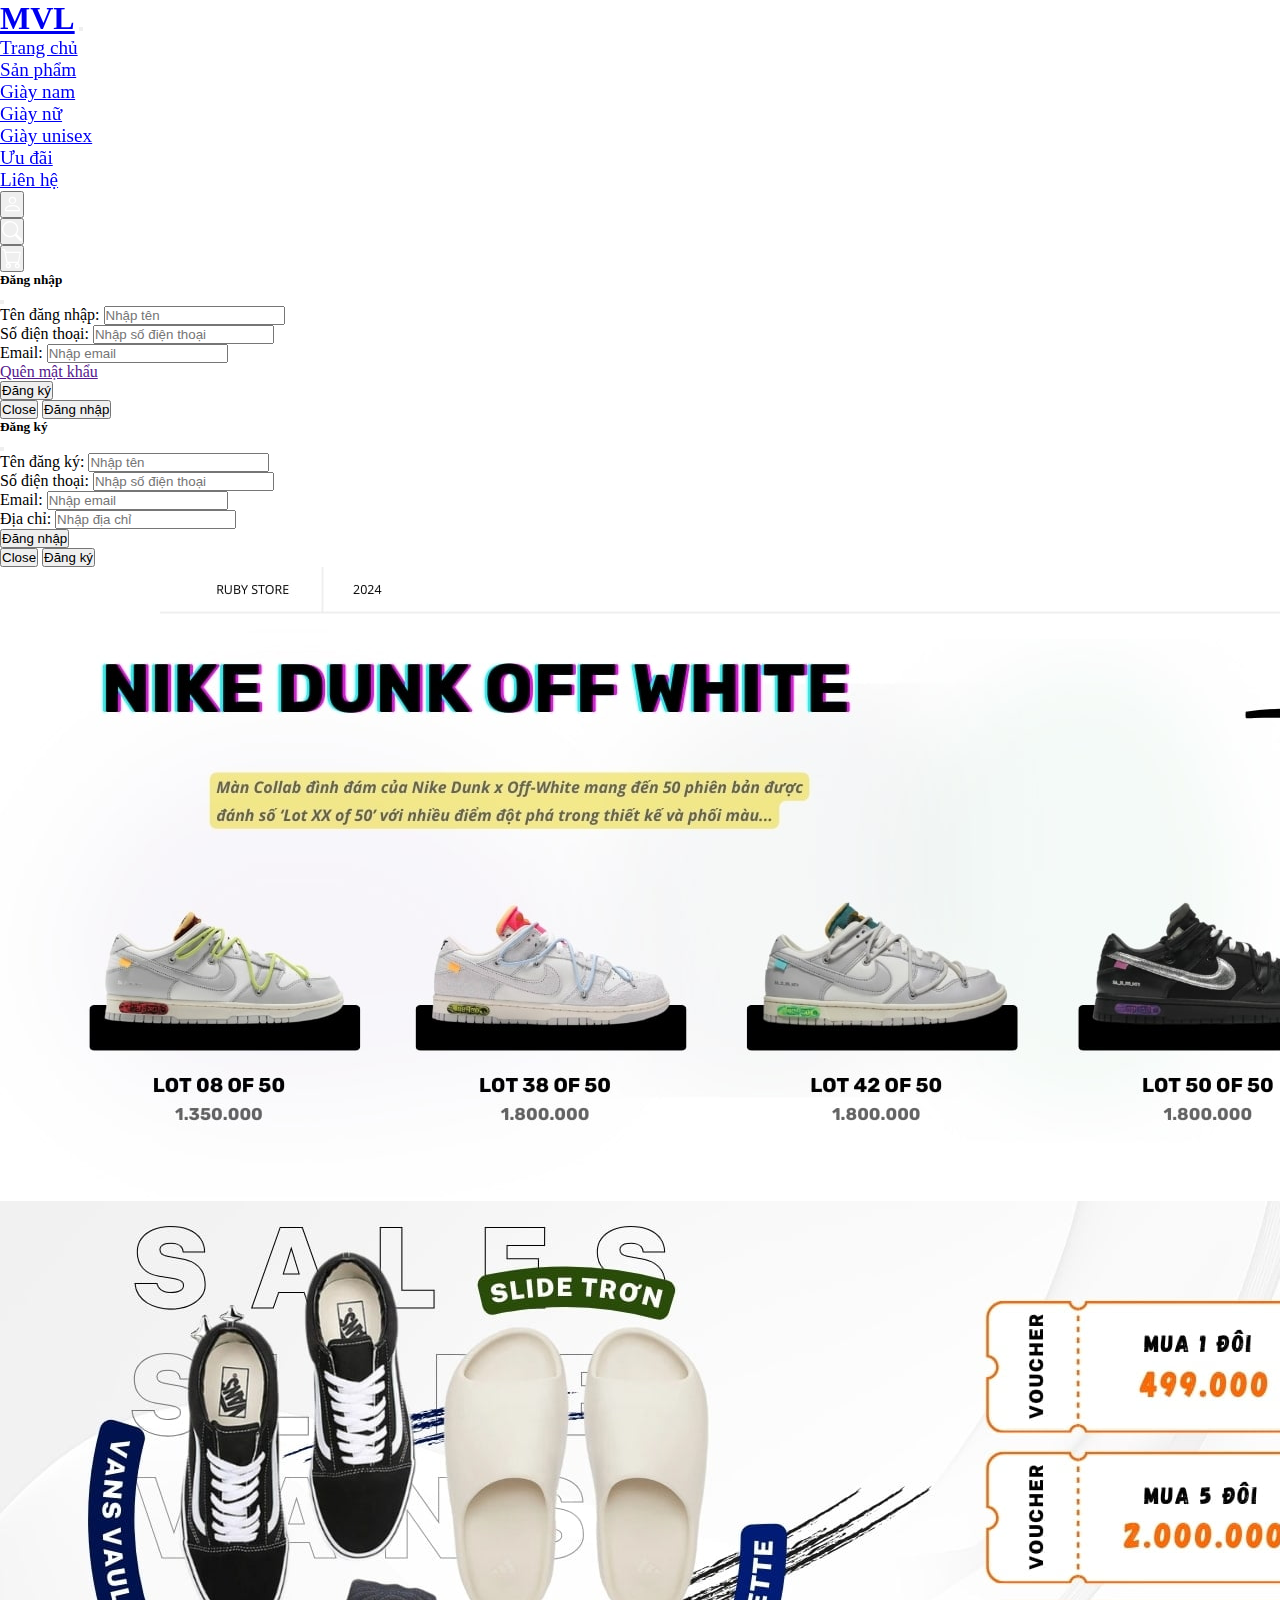
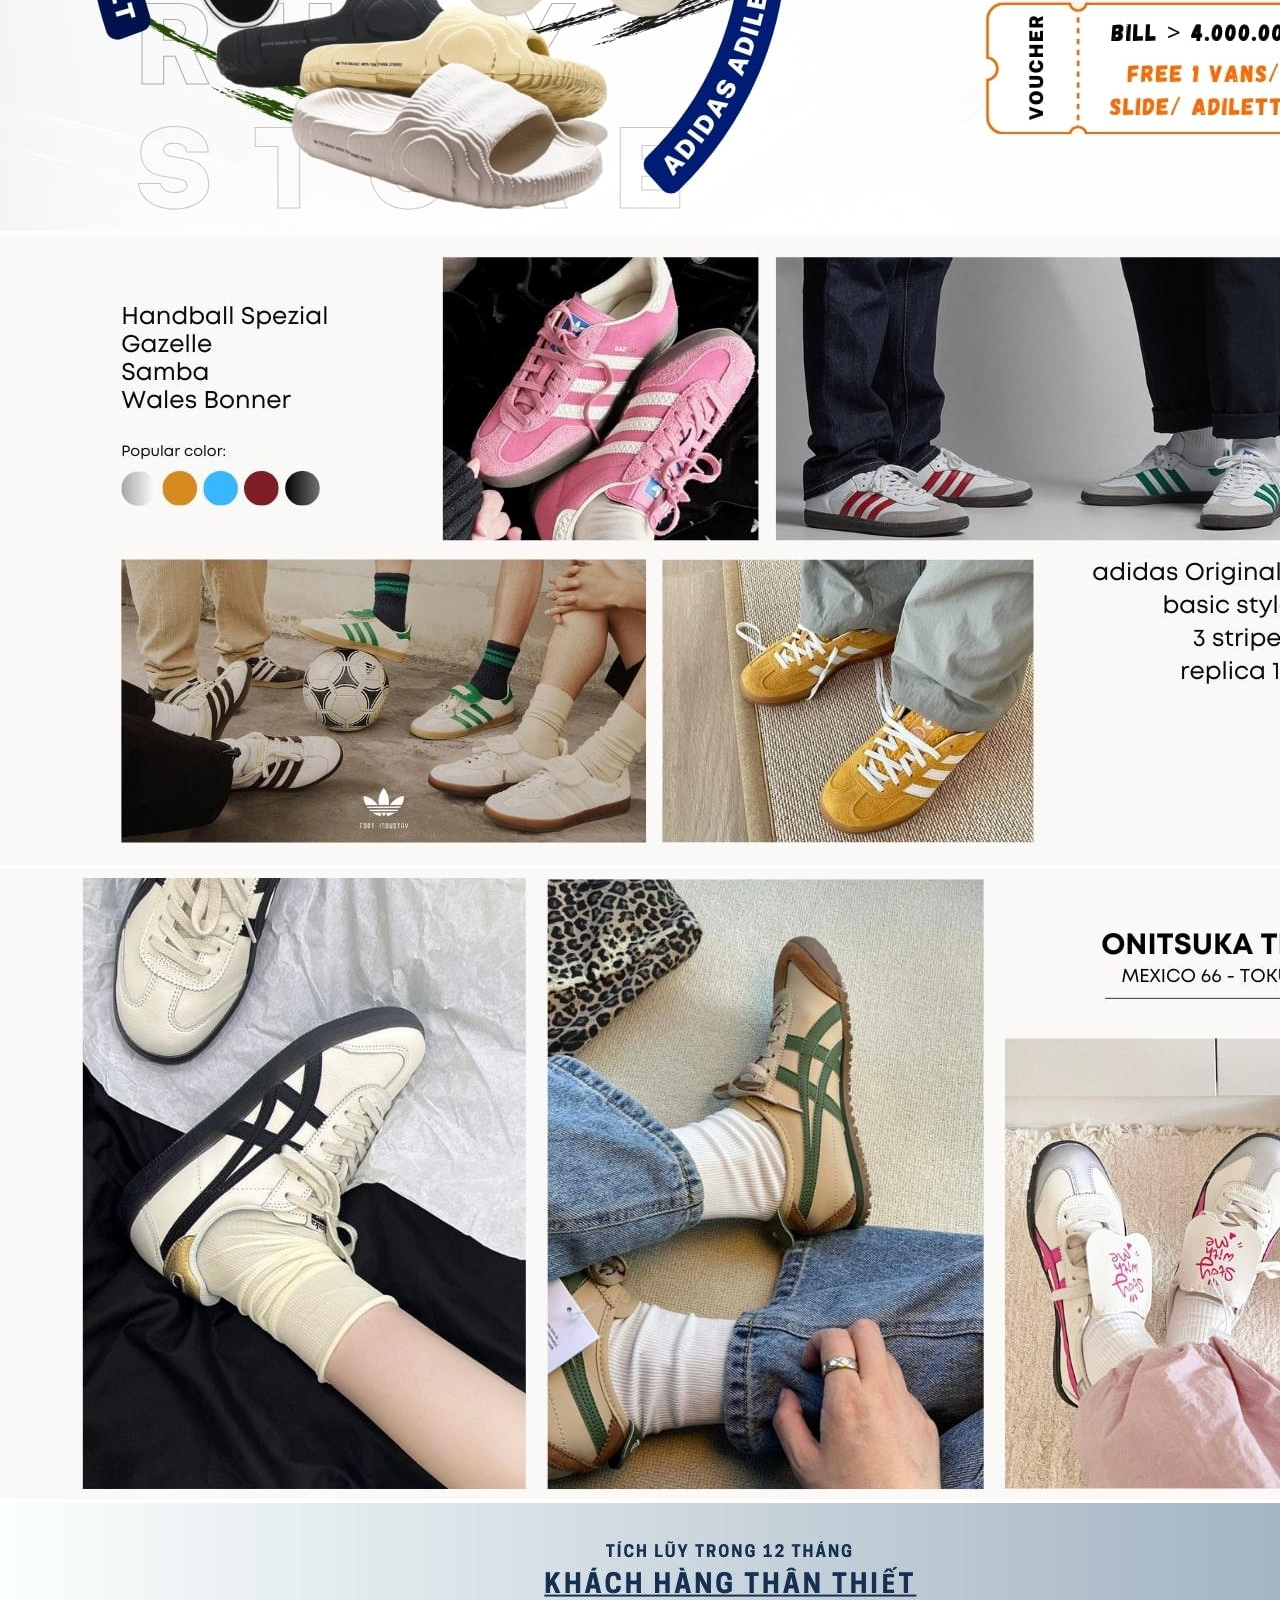
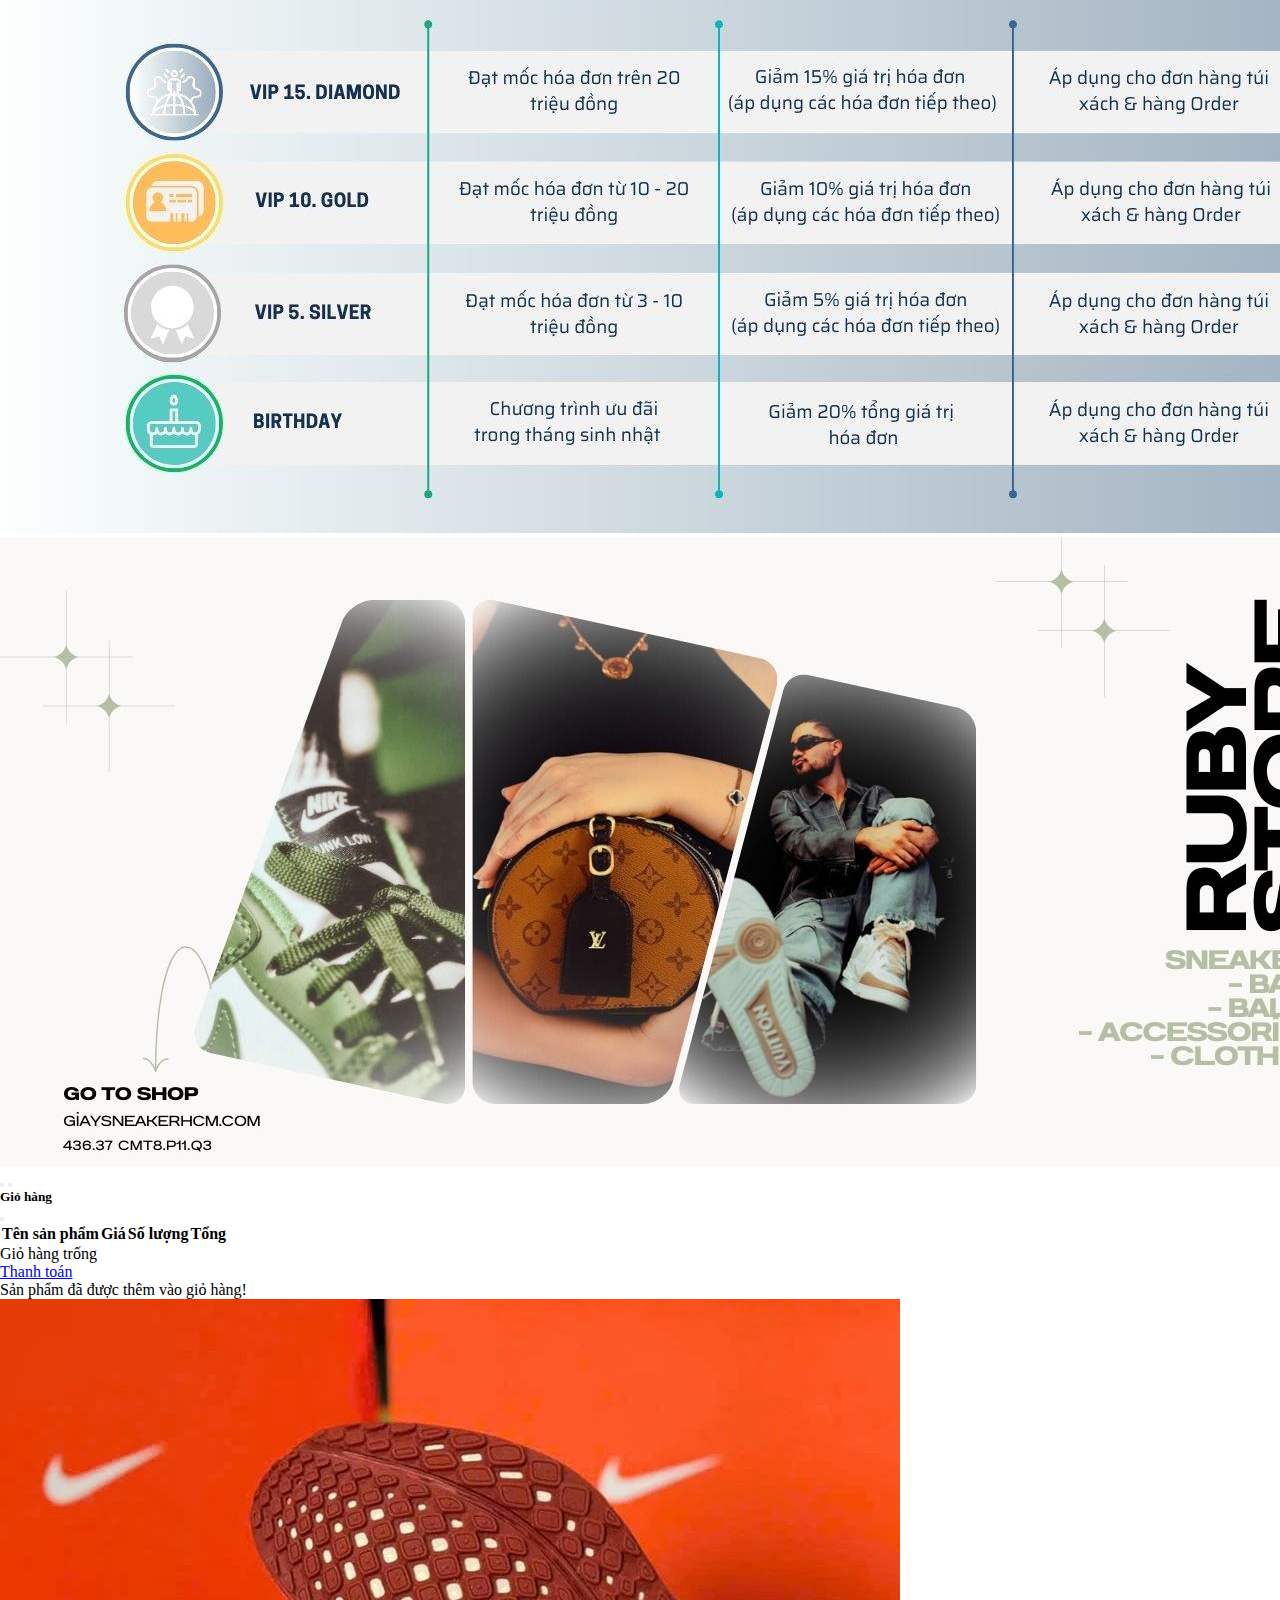
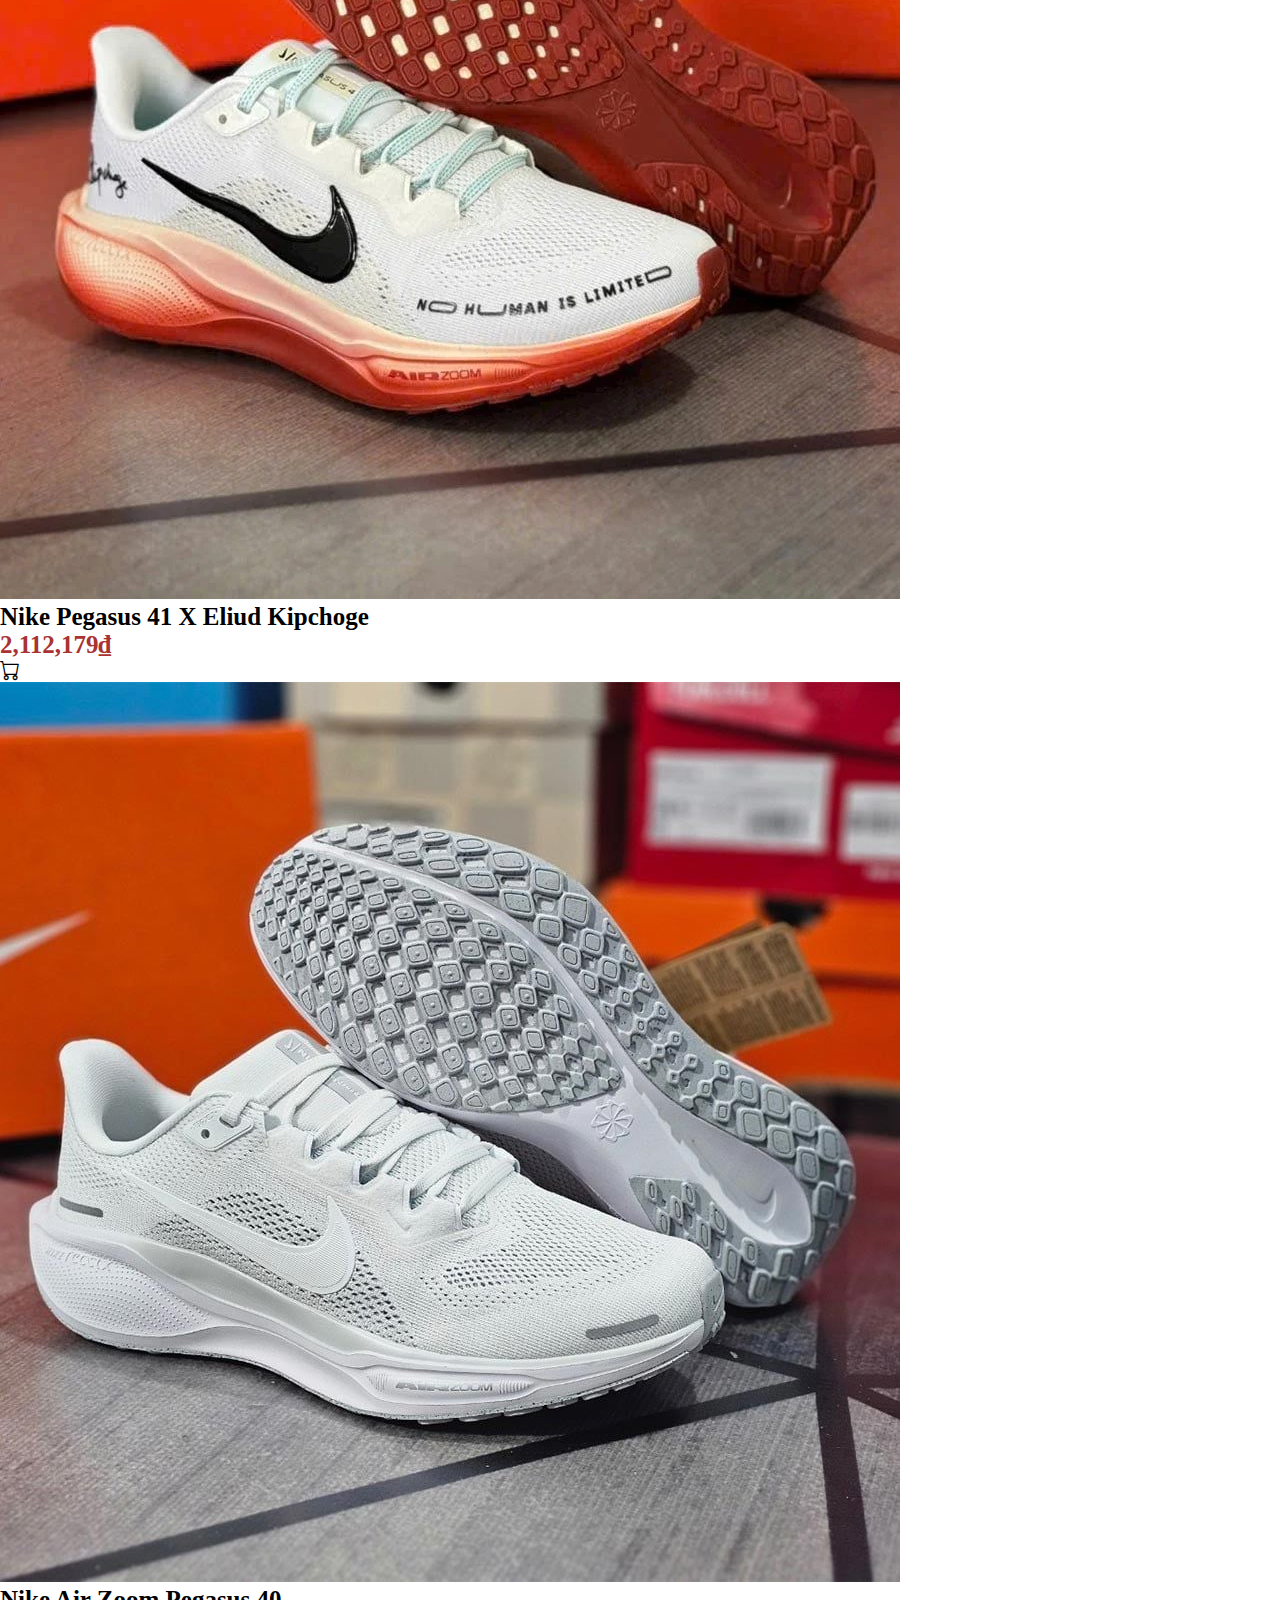
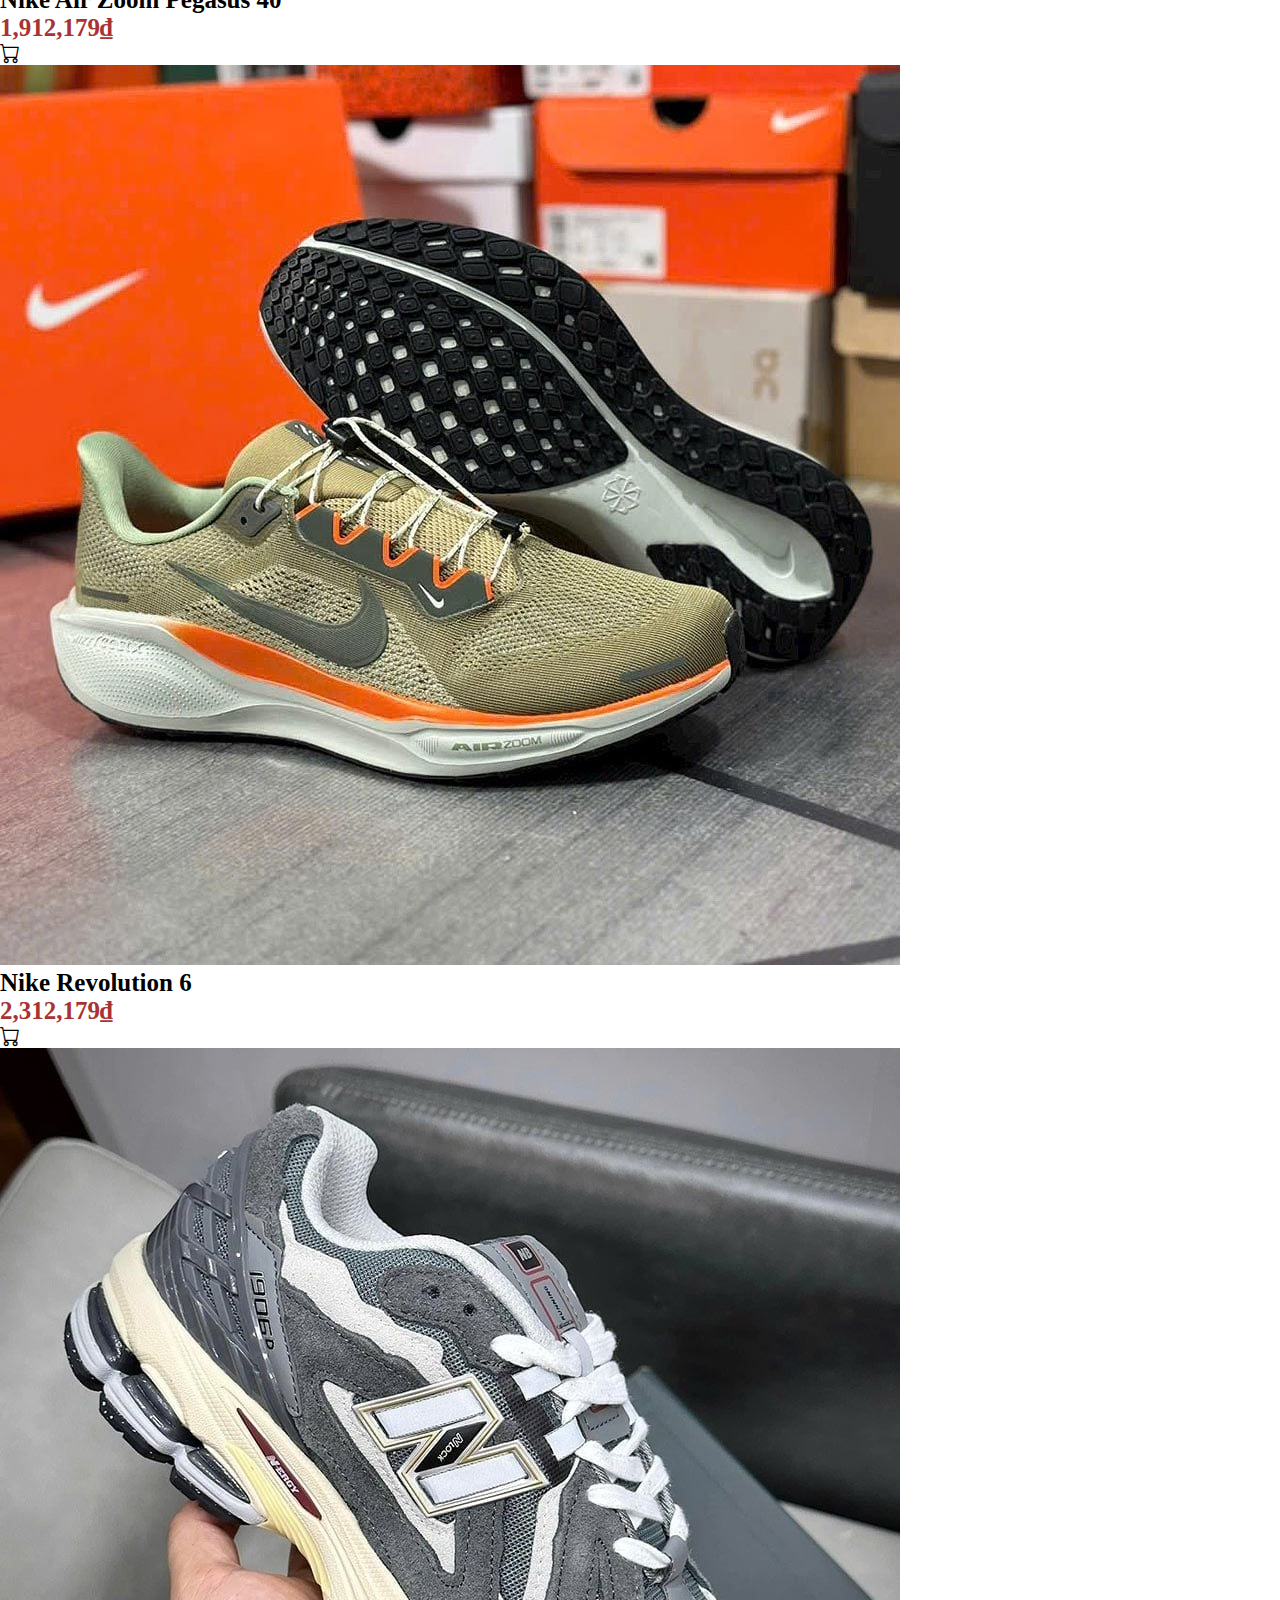
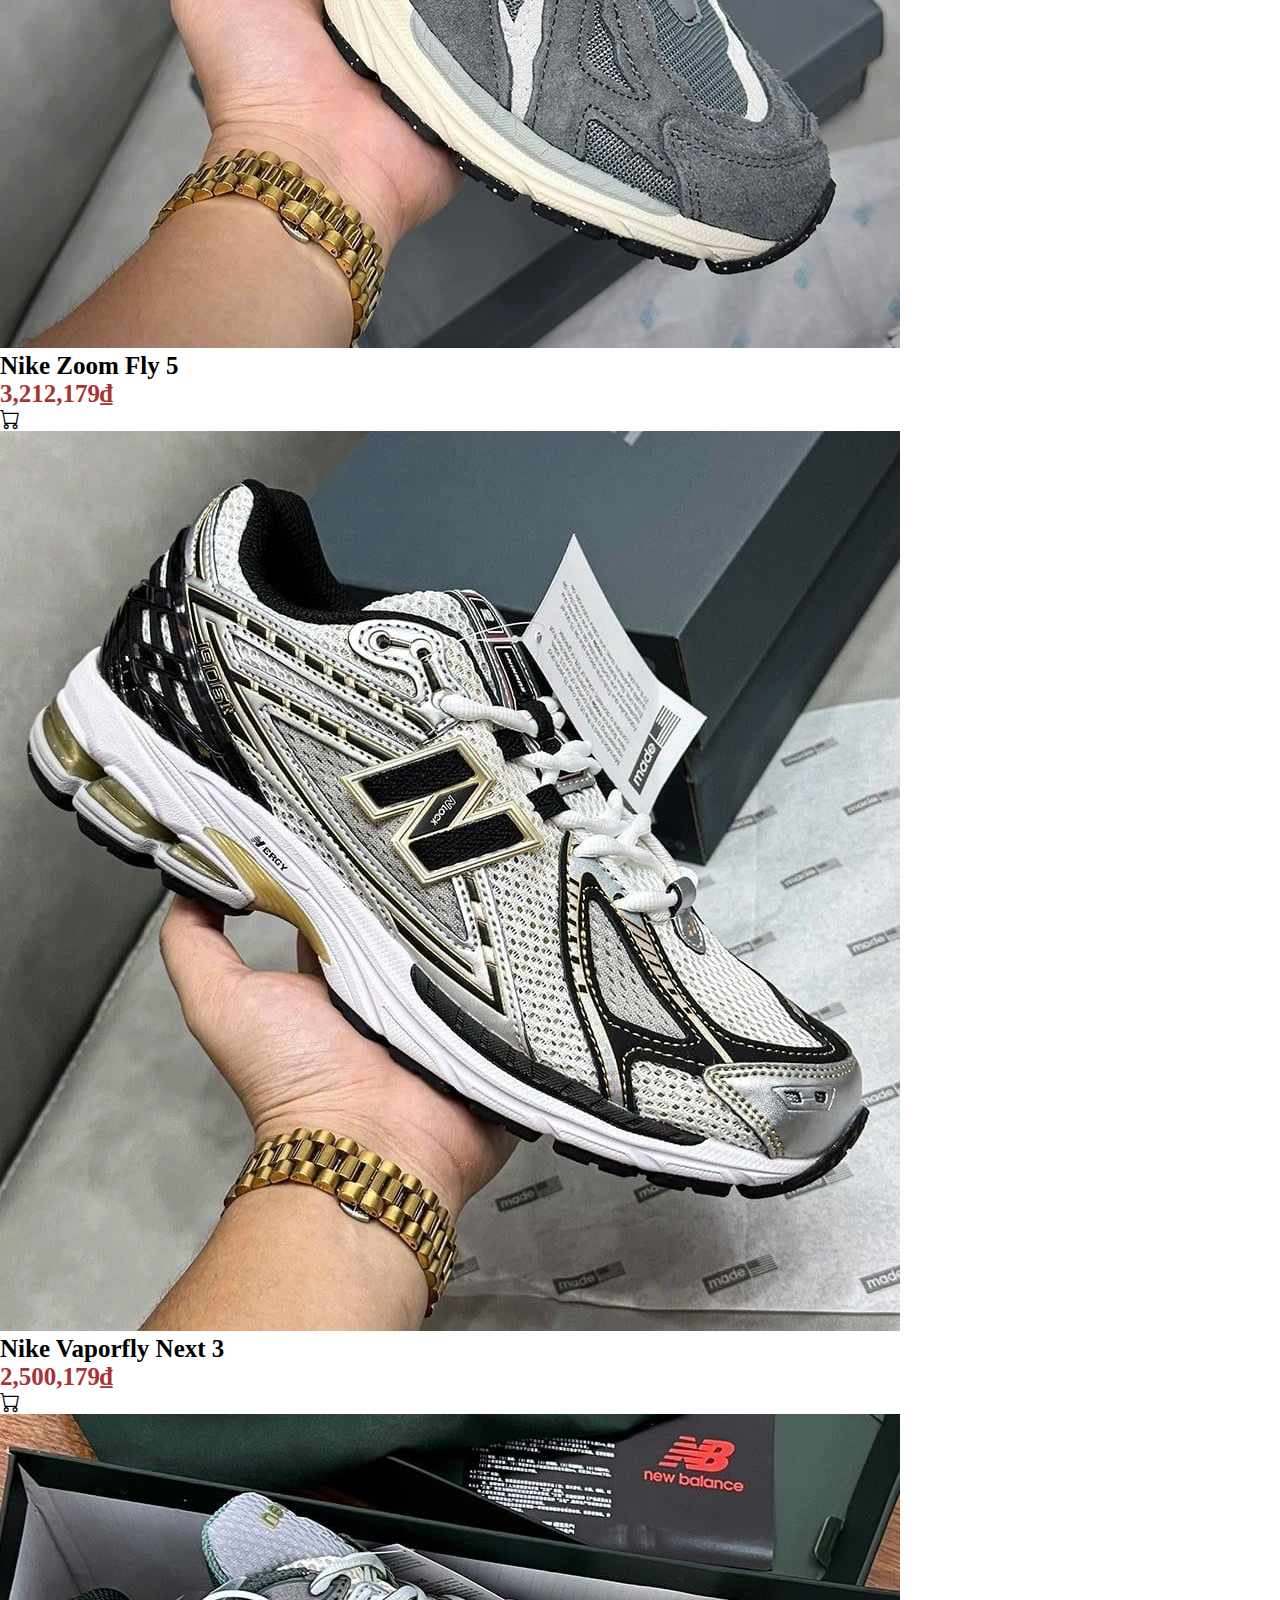
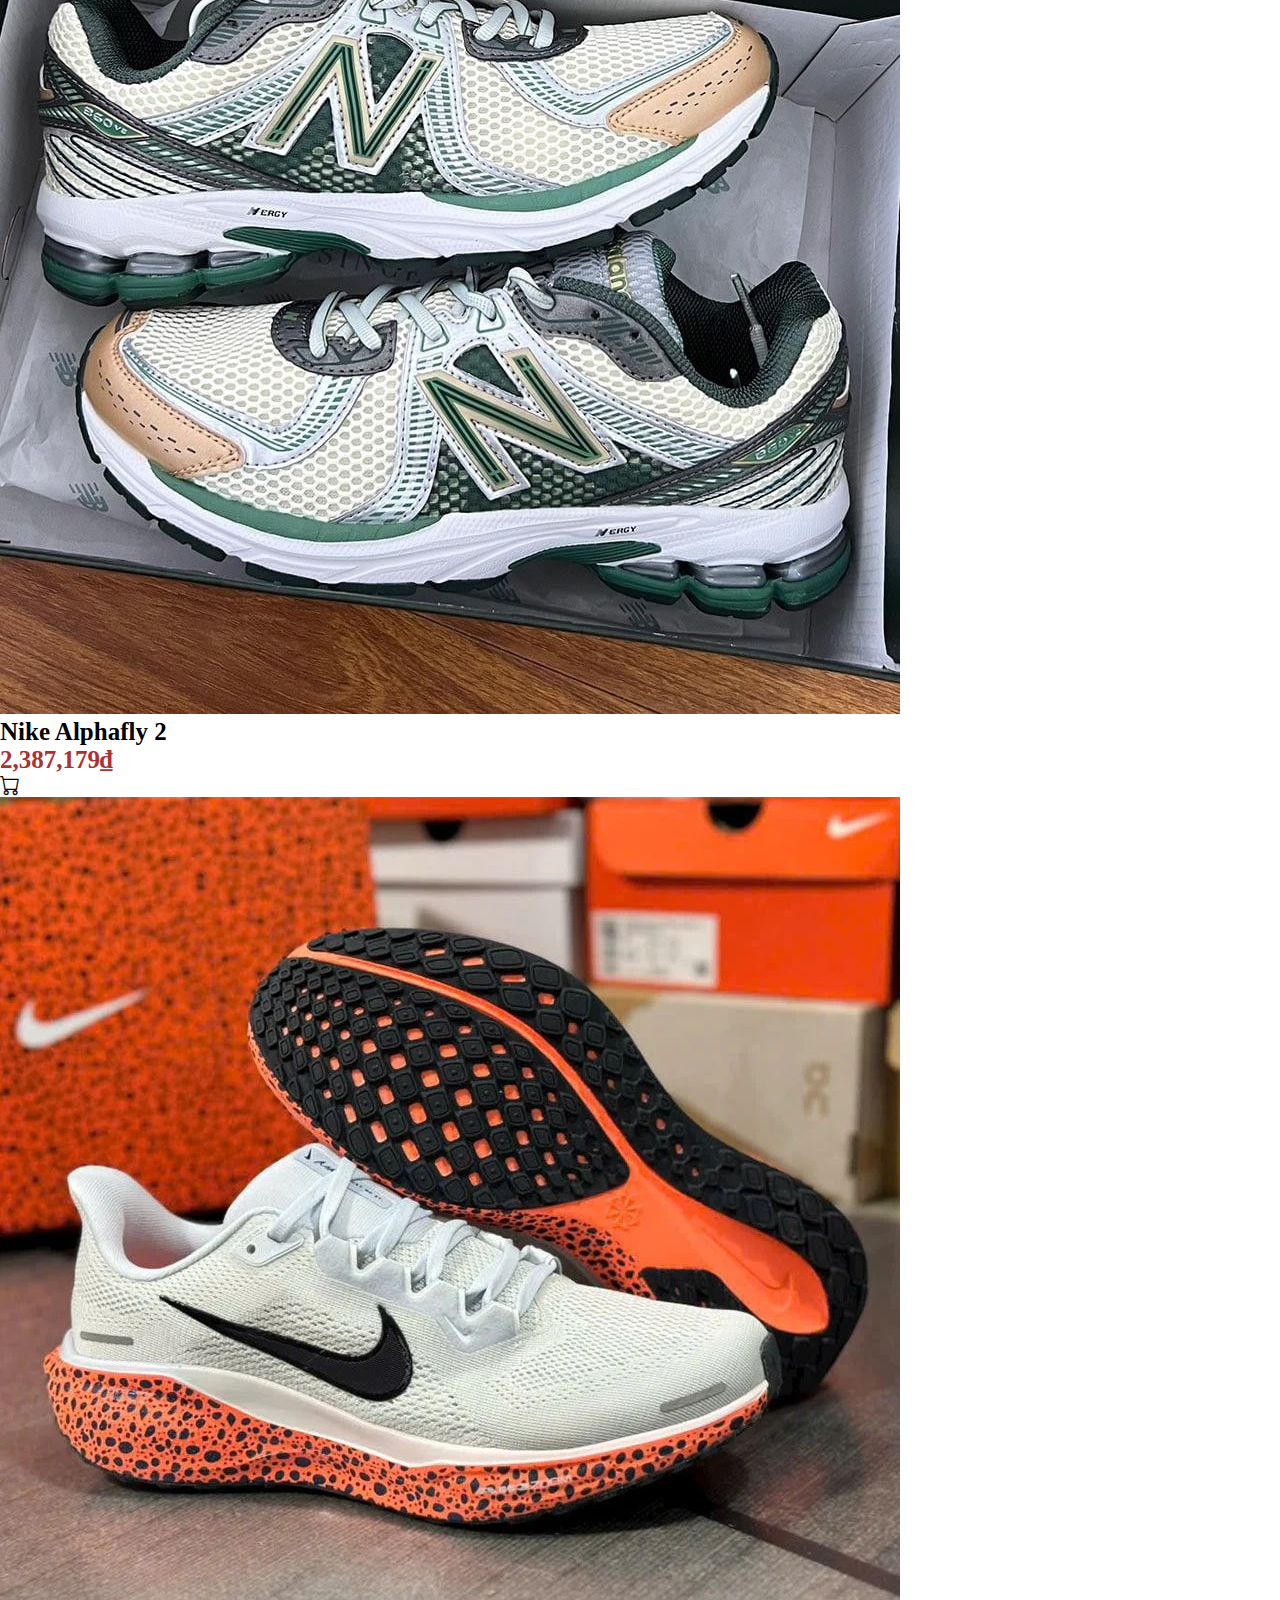
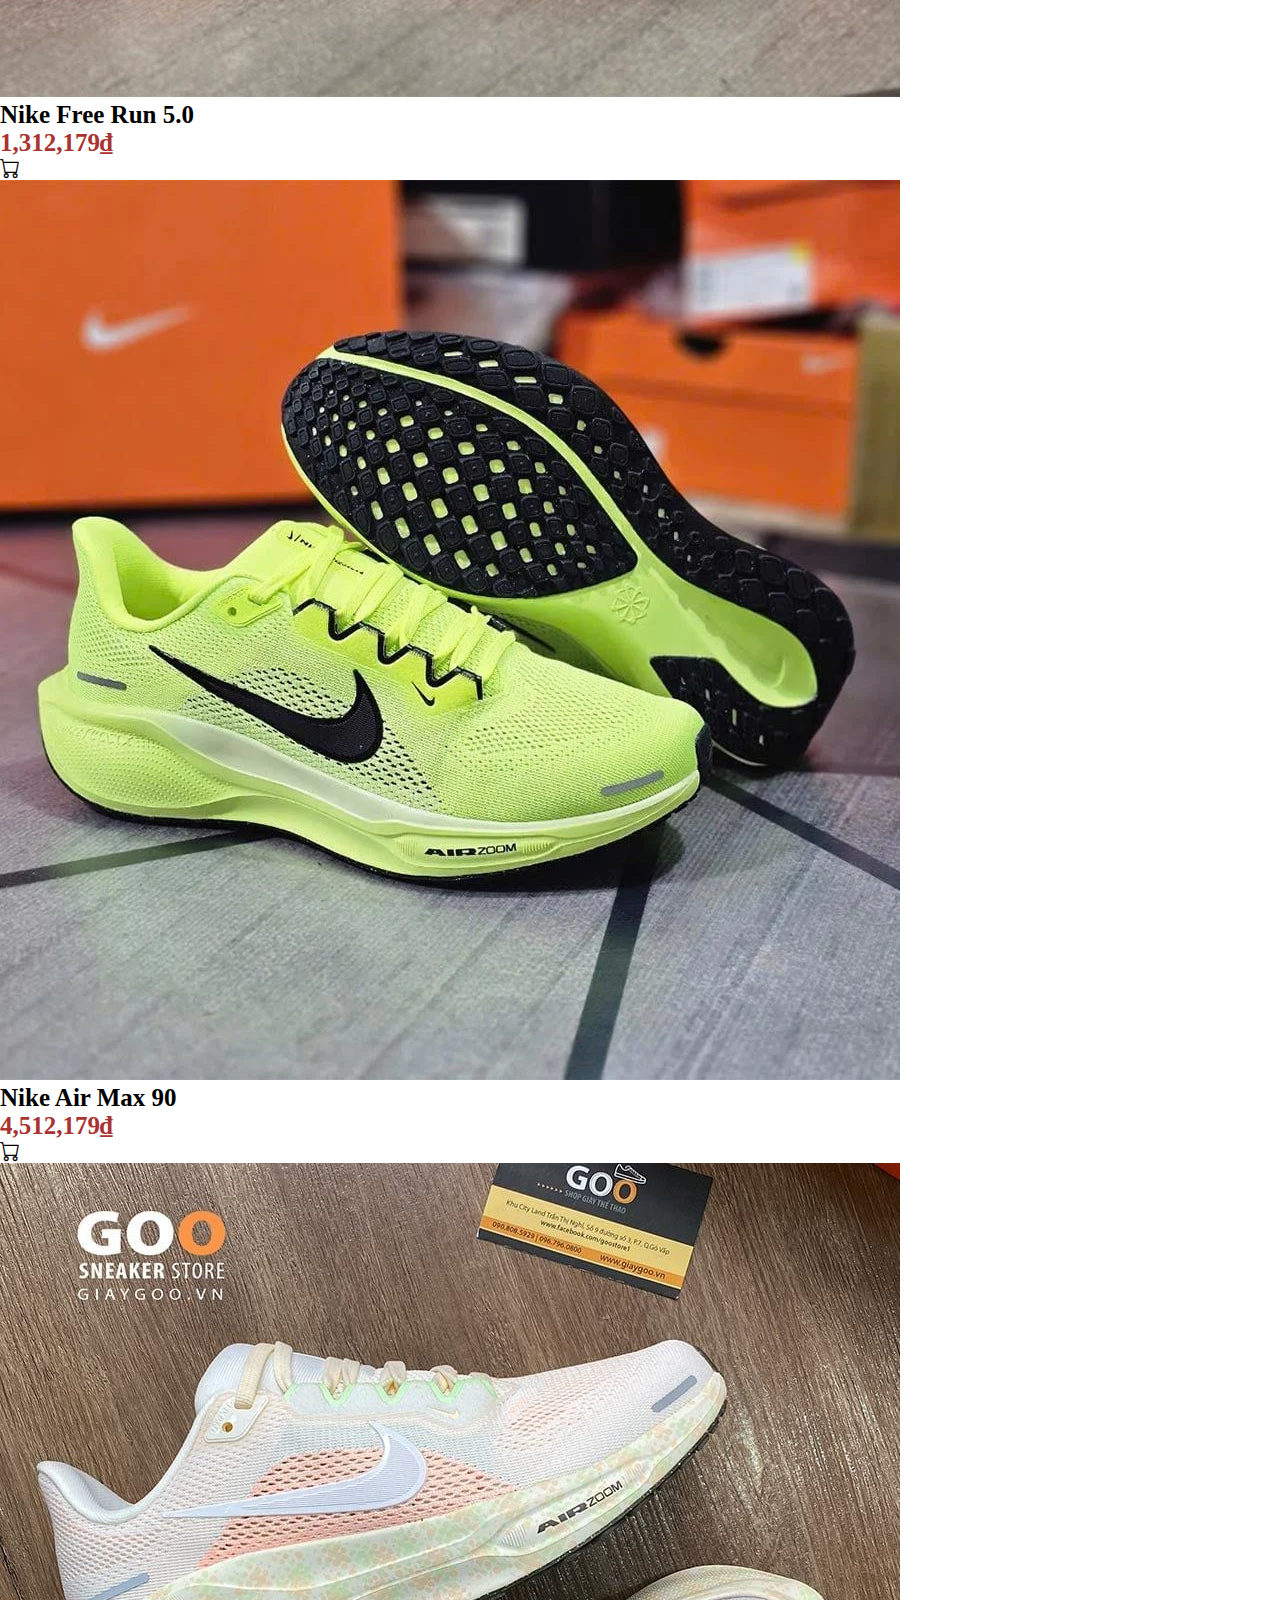
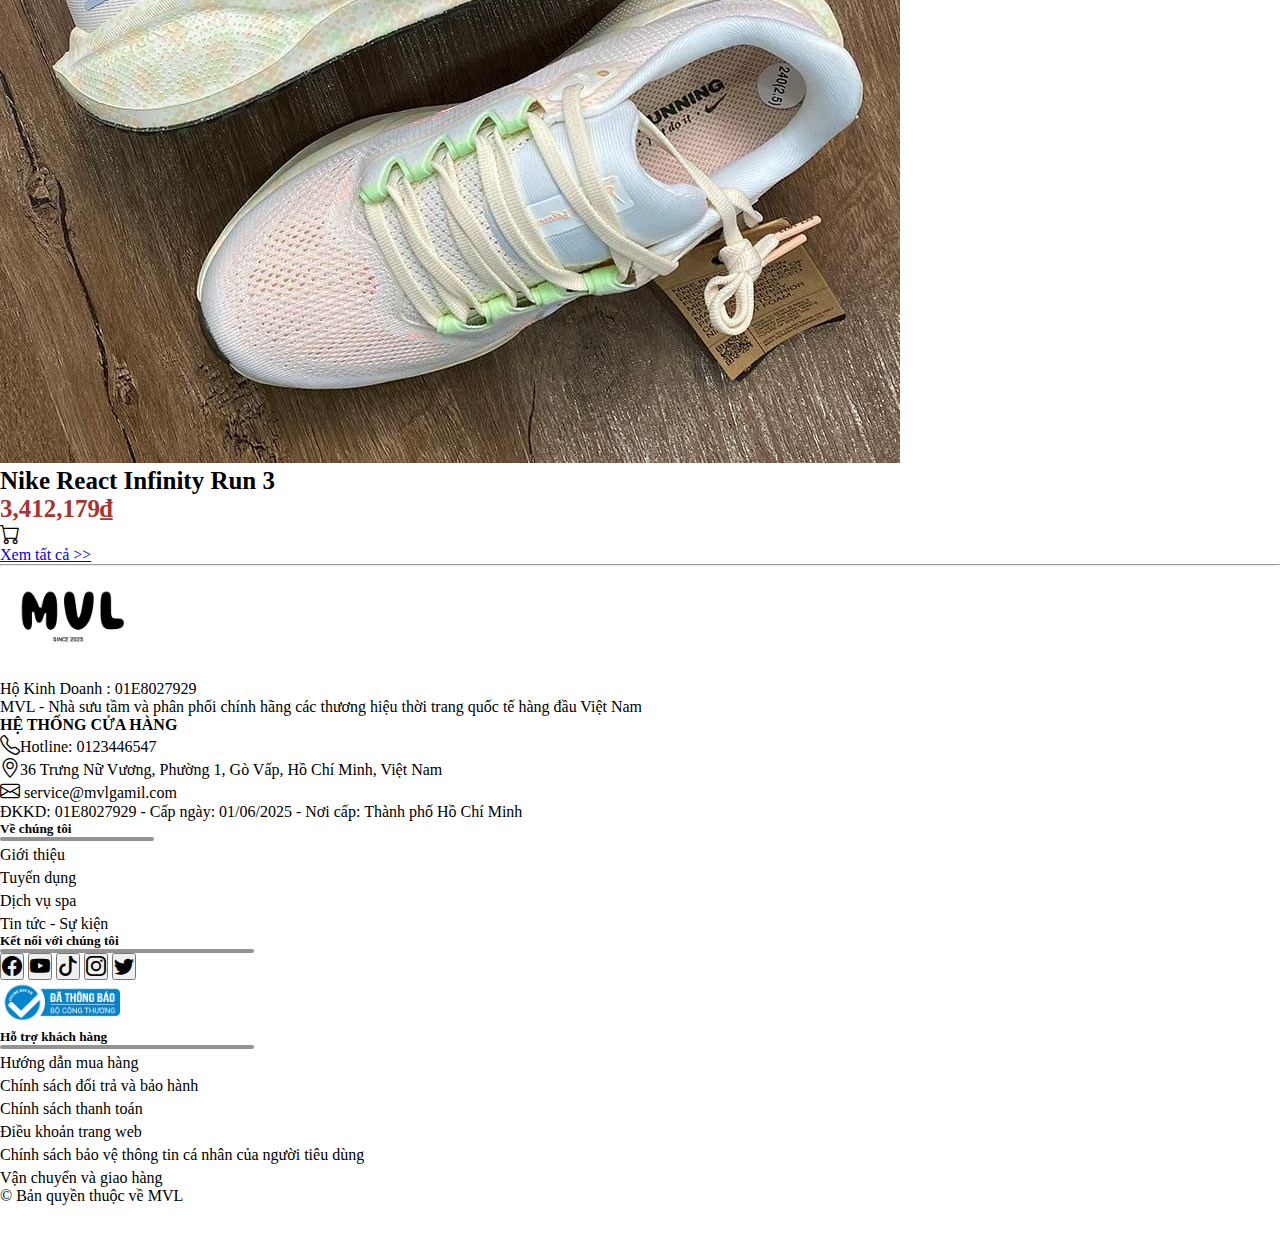
==== html/index.html @ c2d6eaa4 "sua code" ====
<!DOCTYPE html>
<html lang="en">

<head>
    <meta charset="UTF-8">
    <meta name="viewport" content="width=device-width, initial-scale=1.0">
    <link id="logo" rel="icon" href="../image/logo.png">
    <title>Home</title>
    <link rel="stylesheet" href="/DuAn/css/bootstrap.min.css">
    <link rel="stylesheet" href="../css/style.css">
    <link rel="stylesheet" href="https://cdn.jsdelivr.net/npm/bootstrap-icons/font/bootstrap-icons.css">
</head>

<body>
    <!-- Nav -->
    <nav class="navbar navbar-expand-lg bg-dark navbar-dark" style="position: sticky; top: 0; z-index: 1020;">
        <div class="container-fluid">
            <a class="navbar-brand" href="../html/index.html">MVL</a>
            <button class="navbar-toggler" type="button" data-bs-toggle="collapse" data-bs-target="#navBar"
                role="button" aria-labelledby="toggle">
                <span class="navbar-toggler-icon"></span>
            </button>
            <div class="collapse navbar-collapse" id="navBar">
                <ul class="navbar-nav ms-auto">
                    <li class="nav-item"><a class="nav-link " href="../html/index.html">Trang chủ</a></li>
                    <li class="nav-item dropdown"><a class="nav-link dropdown-toggle" data-bs-toggle="dropdown"
                            href="#">Sản phẩm</a>
                        <ul class="dropdown-menu">
                            <li><a href="#" class=" dropdown-item">Giày nam</a></li>
                            <li><a href="#" class=" dropdown-item">Giày nữ</a></li>
                            <li><a href="#" class=" dropdown-item">Giày unisex</a></li>
                        </ul>
                    </li>
                    <li class="nav-item"><a class="nav-link " href="#">Ưu đãi</a></li>
                    <li class="nav-item"><a class="nav-link " href="#">Liên hệ</a></li>
                    <li class="nav-item"><button class="btn me-2" data-bs-toggle="modal"
                            data-bs-target="#modalSignIn"><i class="bi bi-person "></i></button></li>
                    <li class="nav-item">
                        <button class="btn" onclick="toggleSearchBox(event)">
                            <i class="bi bi-search"></i>
                        </button>
                    </li>
                    <li class="nav-item"><button class="btn" data-bs-toggle="offcanvas" data-bs-target="#Id1"
                            aria-controls="Id1"><i class=" bi bi-cart "></i></button></li>
                </ul>
            </div>
        </div>
    </nav>
    <!-- Modal cho form Đăng nhập -->
    <div class="modal fade" id="modalSignIn" tabindex="-1" role="dialog" aria-labelledby="modalTitleId"
        aria-hidden="true">
        <div class="modal-dialog" role="Sign In ">
            <div class="modal-content">
                <div class="modal-header">
                    <h5 class="modal-title" id="modalTitleId">Đăng nhập</h5>
                    <button type="button" class="btn-close" data-bs-dismiss="modal" aria-label="Close"></button>
                </div>
                <div class="modal-body">
                    <div class="container-fluid">
                        <form><label for="name" class="form-label">Tên đăng nhập:</label>
                            <input type="text" name="name" id="nameSignIn" class="form-control" oninput="validateName()"
                                placeholder="Nhập tên">
                            <p class="mt-3" id="message1"></p>

                            <label for="phone" class="form-label">Số điện thoại:</label>
                            <input type="text" name="phone" id="phoneSignIn" class="form-control"
                                oninput="validatePhone()" placeholder="Nhập số điện thoại">
                            <p class="mt-3" id="message2"></p>

                            <label for="email" class="form-label">Email:</label>
                            <input type="text" name="email" id="emailSignIn" class="form-control"
                                oninput="validateEmail()" placeholder="Nhập email">
                            <p class="mt-3" id="message3"></p>
                            <div class="mt-3"><a class="text-decoration-none" href="">Quên mật khẩu</a></div>
                        </form>
                    </div>
                </div>
                <div class="modal-footer d-flex justify-content-between">
                    <div><button type="button" class="btn btn-primary" data-bs-toggle="modal"
                            data-bs-target="#modalSignUp">Đăng ký</button></div>
                    <div><button type="button" class="btn btn-secondary" data-bs-dismiss="modal">Close</button>
                        <button type="button" class="btn btn-primary" onclick="checkInput()">Đăng nhập</button>
                    </div>
                </div>
            </div>
        </div>
    </div>
    <!-- Modal cho form Đăng ký -->
    <div class="modal fade" id="modalSignUp" tabindex="-1" role="dialog" aria-labelledby="modalTitleId"
        aria-hidden="true">
        <div class="modal-dialog" role=" Sign Up">
            <div class="modal-content">
                <div class="modal-header">
                    <h5 class="modal-title" id="modalTitleId">Đăng ký</h5>
                    <button type="button" class="btn-close" data-bs-dismiss="modal" aria-label="Close"></button>
                </div>
                <div class="modal-body">
                    <div class="container-fluid">
                        <form><label for="name" class="form-label">Tên đăng ký:</label>
                            <input type="text" name="name" id="nameSignUp" class="form-control"
                                oninput="validateSignUpName()" placeholder="Nhập tên">
                            <p class="mt-3" id="messageSignUp1"></p>

                            <label for="phone" class="form-label">Số điện thoại:</label>
                            <input type="text" name="phone" id="phoneSignUp" class="form-control"
                                oninput="validateSignUpPhone()" placeholder="Nhập số điện thoại">
                            <p class="mt-3" id="messageSignUp2"></p>

                            <label for="email" class="form-label">Email:</label>
                            <input type="text" name="email" id="emailSignUp" class="form-control"
                                oninput="validateSignUpEmail()" placeholder="Nhập email">
                            <p class="mt-3" id="messageSignUp3"></p>
                            <label for="address" class="form-label">Địa chỉ:</label>
                            <input type="text" name="address" id="addressSignUp" class="form-control" required
                                placeholder="Nhập địa chỉ">
                        </form>
                    </div>
                </div>
                <div class="modal-footer d-flex justify-content-between">
                    <div><button type="button" class="btn btn-primary" data-bs-toggle="modal"
                            data-bs-target="#modalSignIn">Đăng nhập</button>
                    </div>
                    <div><button type="button" class="btn btn-secondary" data-bs-dismiss="modal">Close</button>
                        <button type="button" class="btn btn-primary" onclick="checkSignUpInput()">Đăng
                            ký</button>
                    </div>
                </div>
            </div>
        </div>
    </div>
    <!-- Mở rộng tìm kiếm -->
    <div class="search-container">
        <!-- Popup tìm kiếm -->
        <div id="searchBox" class="search-box">
            <div class="d-flex"><input type="text" class="search-input" placeholder="Tìm kiếm sản phẩm">
                <button type="button" class="btn btn-outline-dark ms-2">Tìm kiếm</button>
            </div>
        </div>
    </div>
    <!-- Carousel -->
    <div class="container-fluid">
        <div id="carouselExample" class="carousel slide" data-bs-ride="carousel">
            <div class="carousel-inner">
                <div class="carousel-item active">
                    <img src="../image/banner1.jpg" class="d-block w-100" alt="Slide 1">
                </div>
                <div class="carousel-item">
                    <img src="../image/banner2.jpg" class="d-block w-100" alt="Slide 2">
                </div>
                <div class="carousel-item">
                    <img src="../image/banner3.jpg" class="d-block w-100" alt="Slide 3">
                </div>
                <div class="carousel-item">
                    <img src="../image/banner4.jpg" class="d-block w-100" alt="Slide 3">
                </div>
                <div class="carousel-item">
                    <img src="../image/banner5.jpg" class="d-block w-100" alt="Slide 3">
                </div>
                <div class="carousel-item">
                    <img src="../image/banner6.jpg" class="d-block w-100" alt="Slide 3">
                </div>
            </div>
            <button class="carousel-control-prev" type="button" data-bs-target="#carouselExample" data-bs-slide="prev">
                <span class="carousel-control-prev-icon"></span>
            </button>
            <button class="carousel-control-next" type="button" data-bs-target="#carouselExample" data-bs-slide="next">
                <span class="carousel-control-next-icon"></span>
            </button>
        </div>
    </div>

    <!-- Giỏ hàng -->

    <div class="offcanvas offcanvas-end" data-bs-scroll="true" tabindex="-1" id="Id1"
        aria-labelledby="Enable both scrolling & backdrop">
        <div class="offcanvas-header">
            <h5 class="offcanvas-title" id="Enable both scrolling & backdrop">
                Giỏ hàng
            </h5>
            <button type="button" class="btn-close" data-bs-dismiss="offcanvas" aria-label="Close"></button>
        </div>
        <div class="offcanvas-body">
            <!-- Bảng giỏ hàng -->
            <table id="cart-table" class="table table-bordered d-none">
                <thead>
                    <tr>
                        <th>Tên sản phẩm</th>
                        <th>Giá</th>
                        <th>Số lượng</th>
                        <th>Tổng</th>
                    </tr>
                </thead>
                <tbody id="cart-items"></tbody>
            </table>
            <!-- Thông báo nếu giỏ hàng trống -->
            <p id="cart-empty-message" class="text-center">Giỏ hàng trống</p>
            <!-- Nút Thanh toán -->
            <div id="checkout-container" class="d-none text-center mt-3">
                <a href="../html/thanhtoan.html" id="checkout-btn" class="btn btn-outline-dark">Thanh toán</a>
            </div>
        </div>
    </div>
    <!-- Thẻ để hiển thị thông báo -->
    <div id="cart-notification" class="alert alert-success position-fixed top-0 end-50 m-3 d-none" role="alert">
        Sản phẩm đã được thêm vào giỏ hàng!
    </div>

    <section class="container mt-5">
        <div class="row row-cols-1 row-cols-md-3 row-cols-lg-4 g-4">
            <div class="col">
                <div class="card h-100">
                    <img class="card-img-top" src="../image/giay1.webp" alt="">
                    <div class="card-title text-center">
                        <b>Nike Pegasus 41 X Eliud Kipchoge</b>
                    </div>
                    <div class="card-body d-flex flex-column align-items-center">
                        <p class="price text-center mt-auto">2,112,179₫</p>
                        <i class="add-to-cart bi bi-cart" data-name="Nike Pegasus 41 X Eliud Kipchoge"
                            data-price="2112179" title="Thêm vào giỏ"></i>
                    </div>
                </div>
            </div>

            <div class="col">
                <div class="card h-100">
                    <img class="card-img-top" src="../image/giay2.jpg" alt="">
                    <div class="card-title text-center">
                        <b>Nike Air Zoom Pegasus 40</b>
                    </div>
                    <div class="card-body d-flex flex-column align-items-center">
                        <p class="price text-center mt-auto">1,912,179₫</p>
                        <i class="add-to-cart bi bi-cart" data-name="Nike Air Zoom Pegasus 40" data-price="1912179"
                            title="Thêm vào giỏ"></i>
                    </div>
                </div>
            </div>

            <div class="col">
                <div class="card h-100">
                    <img class="card-img-top" src="../image/giay3.jpg" alt="">
                    <div class="card-title text-center">
                        <b>Nike Revolution 6</b>
                    </div>
                    <div class="card-body d-flex flex-column align-items-center">
                        <p class="price text-center mt-auto">2,312,179₫</p>
                        <i class="add-to-cart bi bi-cart" data-name="Nike Revolution 6" data-price="2312179"
                            title="Thêm vào giỏ"></i>
                    </div>
                </div>
            </div>

            <div class="col">
                <div class="card h-100">
                    <img class="card-img-top" src="../image/giay4.jpg" alt="">
                    <div class="card-title text-center">
                        <b>Nike Zoom Fly 5</b>
                    </div>
                    <div class="card-body d-flex flex-column align-items-center">
                        <p class="price text-center mt-auto">3,212,179₫</p>
                        <i class="add-to-cart bi bi-cart" data-name="Nike Zoom Fly 5" data-price="3212179"
                            title="Thêm vào giỏ"></i>
                    </div>
                </div>
            </div>

            <div class="col">
                <div class="card h-100">
                    <img class="card-img-top" src="../image/giay5.jpg" alt="">
                    <div class="card-title text-center">
                        <b>Nike Vaporfly Next 3</b>
                    </div>
                    <div class="card-body d-flex flex-column align-items-center">
                        <p class="price text-center mt-auto">2,500,179₫</p>
                        <i class="add-to-cart bi bi-cart" data-name="Nike Vaporfly Next 3" data-price="2500179"
                            title="Thêm vào giỏ"></i>
                    </div>
                </div>
            </div>

            <div class="col">
                <div class="card h-100">
                    <img class="card-img-top" src="../image/giay6.jpg" alt="">
                    <div class="card-title text-center">
                        <b>Nike Alphafly 2</b>
                    </div>
                    <div class="card-body d-flex flex-column align-items-center">
                        <p class="price text-center mt-auto">2,387,179₫</p>
                        <i class="add-to-cart bi bi-cart" data-name="Nike Alphafly 2" data-price="2387179"
                            title="Thêm vào giỏ"></i>
                    </div>
                </div>
            </div>

            <div class="col">
                <div class="card h-100">
                    <img class="card-img-top" src="../image/giay7.webp" alt="">
                    <div class="card-title text-center">
                        <b>Nike Free Run 5.0</b>
                    </div>
                    <div class="card-body d-flex flex-column align-items-center">
                        <p class="price text-center mt-auto">1,312,179₫</p>
                        <i class="add-to-cart bi bi-cart" data-name="Nike Free Run 5.0" data-price="1312179"
                            title="Thêm vào giỏ"></i>
                    </div>
                </div>
            </div>

            <div class="col">
                <div class="card h-100">
                    <img class="card-img-top" src="../image/giay8.webp" alt="">
                    <div class="card-title text-center">
                        <b>Nike Air Max 90</b>
                    </div>
                    <div class="card-body d-flex flex-column align-items-center">
                        <p class="price text-center mt-auto">4,512,179₫</p>
                        <i class="add-to-cart bi bi-cart" data-name="Nike Air Max 90" data-price="4512179"
                            title="Thêm vào giỏ"></i>
                    </div>
                </div>
            </div>

            <div class="col">
                <div class="card h-100">
                    <img class="card-img-top" src="../image/giay9.jpg" alt="">
                    <div class="card-title text-center">
                        <b>Nike React Infinity Run 3</b>
                    </div>
                    <div class="card-body d-flex flex-column align-items-center">
                        <p class="price text-center mt-auto">3,412,179₫</p>
                        <i class="add-to-cart bi bi-cart" data-name="Nike React Infinity Run 3" data-price="3412179"
                            title="Thêm vào giỏ"></i>
                    </div>
                </div>
            </div>
        </div>

        <div class="text-center mt-3">
            <a class="btn btn-outline-dark" href="../html/menu.html">Xem tất cả >></a>
        </div>
    </section>


    <footer class="container-fluid mt-5">
        <hr>
        <div class="row ms-1 me-1">
            <div class="col-12 col-md-6">
                <div class="d-flex flex-column">
                    <div id="img-footer"><img src="../image/logo.png" alt="logo"></div>
                    <p>Hộ Kinh Doanh : 01E8027929
                    </p>
                    <p>MVL - Nhà sưu tầm và phân phối chính hãng các thương hiệu thời trang quốc tế hàng đầu
                        Việt Nam</p>
                    <h4>HỆ THỐNG CỬA HÀNG</h4>
                    <p><i class="bi bi-telephone"></i>Hotline: 0123446547</p>
                    <p><i class="bi bi-geo-alt"></i>36 Trưng Nữ Vương, Phường 1, Gò Vấp, Hồ Chí Minh, Việt Nam</p>
                    <p><i class="bi bi-envelope"></i> service@mvlgamil.com</p>
                    <p>ĐKKD: 01E8027929 - Cấp ngày: 01/06/2025 - Nơi cấp: Thành phố Hồ Chí Minh
                    </p>
                </div>
            </div>
            <div class="col-12 col-md-3">
                <div class="d-flex flex-column">
                    <div>
                        <h5>Về chúng tôi</h5>
                        <hr style="border: solid 2px rgb(147, 147, 146); max-width: 150px; border-radius: 2px;">
                    </div>
                    <ul class="list-unstyled about-us">
                        <li><a href="#">Giới thiệu</a></li>
                        <li><a href="#">Tuyển dụng</a></li>
                        <li><a href="#">Dịch vụ spa</a></li>
                        <li><a href="#">Tin tức - Sự kiện</a></li>
                    </ul>
                    <h5>Kết nối với chúng tôi</h5>
                    <hr style="border: solid 2px rgb(147, 147, 146); max-width: 250px; border-radius: 2px;">
                    <div>
                        <button class="btn"><i class="bi bi-facebook"></i></button>
                        <button class="btn"><i class="bi bi-youtube"></i></button>
                        <button class="btn"><i class="bi bi-tiktok"></i></button>
                        <button class="btn"><i class="bi bi-instagram"></i></button>
                        <button class="btn"><i class="bi bi-twitter"></i></button>
                    </div>
                    <div class="mt-2"><img style="width: 120px;"
                            src="../image/logo-da-thong-bao-bo-cong-thuong-mau-xanh.png"
                            alt="logo-da-thong-bao-bo-cong-thuong-mau-xanh">
                    </div>
                </div>
            </div>
            <div class="col-12 col-md-3">
                <div class="d-flex flex-column">
                    <div>
                        <h5>Hỗ trợ khách hàng</h5>
                        <hr style="border: solid 2px rgb(147, 147, 146); max-width: 250px; border-radius: 2px;">
                    </div>
                    <ul class="list-unstyled about-us">
                        <li><a href="#">Hướng dẫn mua hàng</a></li>
                        <li><a href="#">Chính sách đổi trả và bảo hành</a></li>
                        <li><a href="#">Chính sách thanh toán</a></li>
                        <li><a href="#">Điều khoản trang web</a></li>
                        <li><a href="#">Chính sách bảo vệ thông tin cá nhân của người tiêu dùng</a></li>
                        <li><a href="#">Vận chuyển và giao hàng</a></li>

                    </ul>
                </div>
            </div>
        </div>
        <div class=" d-flex justify-content-center align-items-center w-100 bg-dark text-white" style="height: 70px;">
            <p class="m-0">© Bản quyền thuộc về MVL</p>
        </div>
    </footer>
    <script src="/DuAn/js/bootstrap.bundle.min.js"></script>
    <script src="../js/sctript.js"></script>
</body>

</html>
---- css/style.css ----
* {
    padding: 0;
    margin: 0;
}


.navbar-brand {
    font-family: 'Times New Roman', Times, serif;
    font-size: xx-large;
    font-weight: bold;
}

.navbar-nav {
    font-size: larger;
}

.bi {
    color: white;
    font-size: 20px;
}

.bi:hover {
    color: cadetblue;
}

.scroll-text {
    display: inline-block;
    white-space: nowrap;
    animation: scroll-left 10s linear infinite;
}

.marquee-container {
    width: 100%;
    overflow: hidden;
    background-color: #f8f9fa;
    padding: 10px 0;
}

/* Card */
.card .bi {
    color: black;
}

.card .bi:hover {
    color: red;
}



.card p,
.card button,
.card .card-title {
    font-size: clamp(20px, 2vw, 25px);
}

@keyframes scroll-left {
    from {
        transform: translateX(100%);
    }

    to {
        transform: translateX(-100%);
    }
}

/* Search box */
.search-box {
    display: none;
    position: fixed;
    top: 80px;
    right: 20px;
    width: 300px;
    background: white;
    border-radius: 8px;
    box-shadow: 0 4px 10px rgba(0, 0, 0, 0.2);
    padding: 10px;
    z-index: 1000;
}

@media (max-width:992px) {
    .search-box {
        position: fixed;
        top: 44%;
        left: 10px;
        right: auto;
        width: 70%;
    }
}

.search-input {
    width: 100%;
    padding: 8px;
    border: 1px solid #ccc;
    border-radius: 5px;
}

.search-box .btn {
    height: 40px;
    width: 130px;
}

#searchBox .btn {
    font-size: clamp(13px, 2vw, 16px) !important;
}

/* Section */
.card:hover {
    transform: scale(1.05);
}

.price {
    font-weight: bold;
    color: rgb(169, 50, 50);
}

/* footer */
#img-footer img {
    width: 140px;
}

.about-us li a {
    text-decoration: none;
    color: black;
}

.about-us li {
    margin-top: 5px;
}

.about-us li a:hover {
    color: rgb(37, 11, 230);
}

.bi {
    color: white;
}

.bi-facebook:hover {
    color: blue;
}

.bi-youtube:hover {
    color: red;
}


.bi-tiktok:hover {
    color: #3581cd;
}

.bi-instagram:hover {
    color: rgb(236, 10, 10);
}

footer .bi {
    color: black;
}

/* Giỏ hàng */
.offcanvas {
    width: 50vw !important;
}

@media (max-width:992px) {
    .offcanvas {
        width: 90vw !important;
    }
}

/* Thông báo giỏ hàng */
#cart-notification {
    z-index: 100001;
}
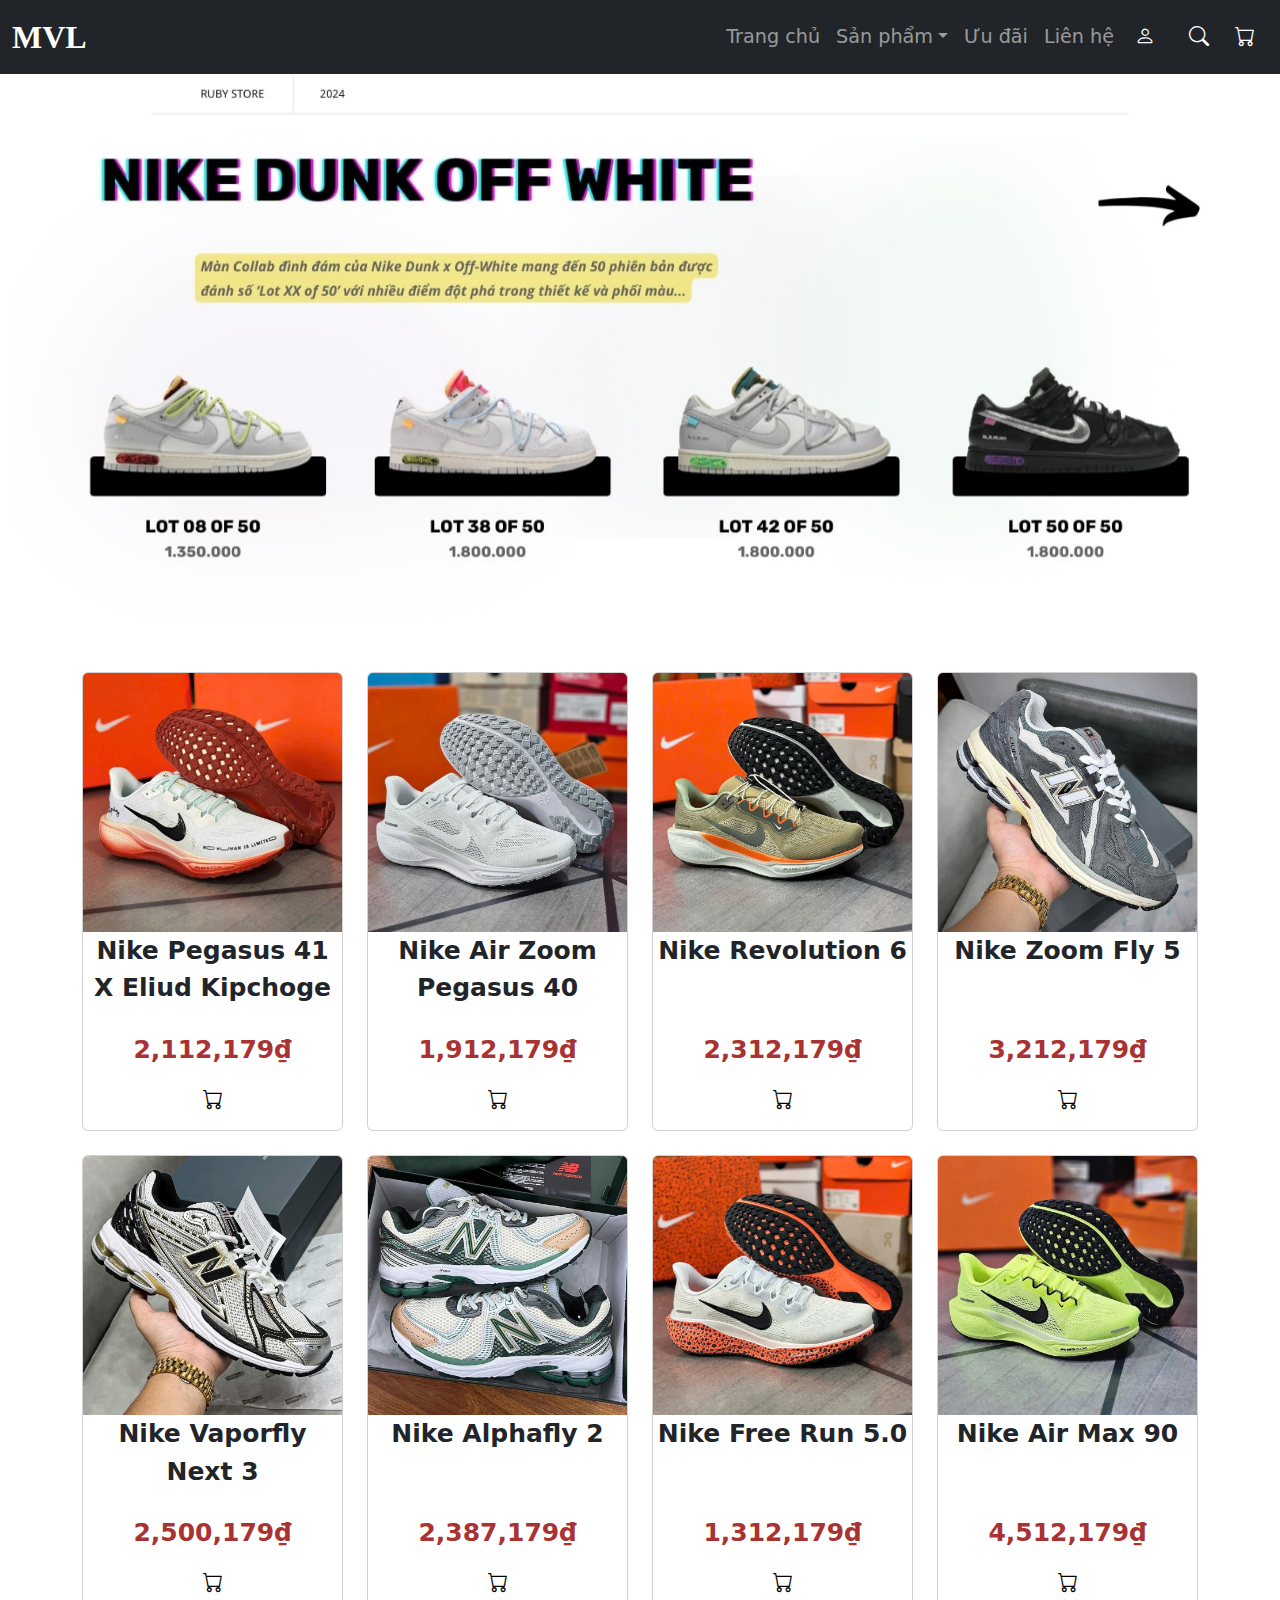
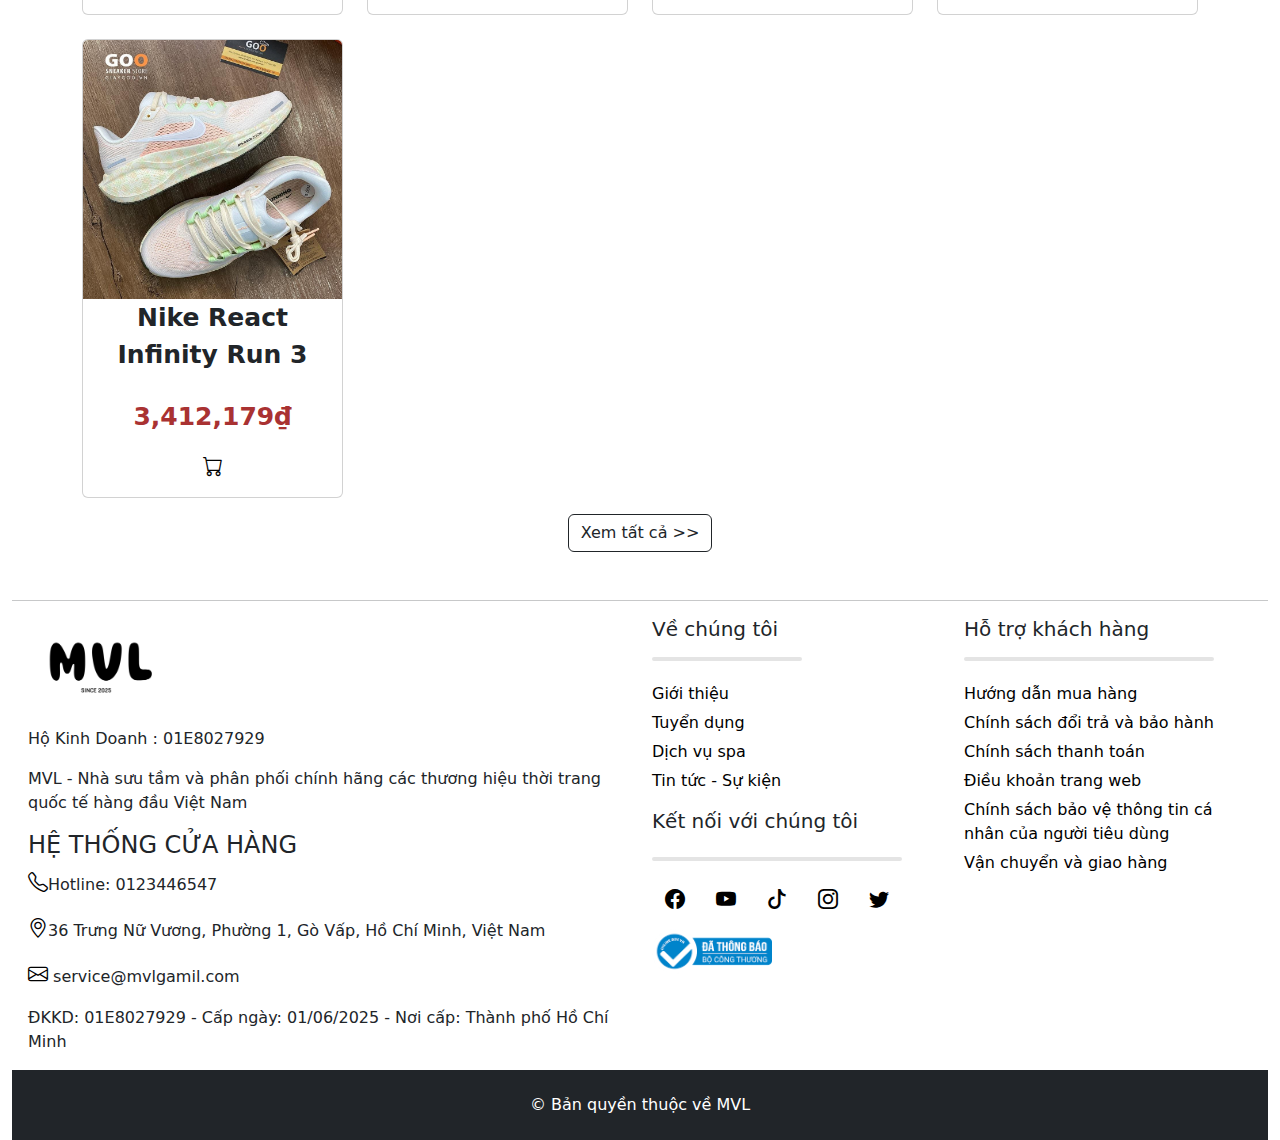
==== commit 74a5f7db: "sua code ne" ====
--- a/html/index.html
+++ b/html/index.html
@@ -6,7 +6,7 @@
     <meta name="viewport" content="width=device-width, initial-scale=1.0">
     <link id="logo" rel="icon" href="../image/logo.png">
     <title>Home</title>
-    <link rel="stylesheet" href="/DuAn/css/bootstrap.min.css">
+    <link rel="stylesheet" href="../css/bootstrap.min.css">
     <link rel="stylesheet" href="../css/style.css">
     <link rel="stylesheet" href="https://cdn.jsdelivr.net/npm/bootstrap-icons/font/bootstrap-icons.css">
 </head>
@@ -407,7 +407,7 @@
             <p class="m-0">© Bản quyền thuộc về MVL</p>
         </div>
     </footer>
-    <script src="/DuAn/js/bootstrap.bundle.min.js"></script>
+    <script src="../js/bootstrap.bundle.min.js"></script>
     <script src="../js/sctript.js"></script>
 </body>
 
